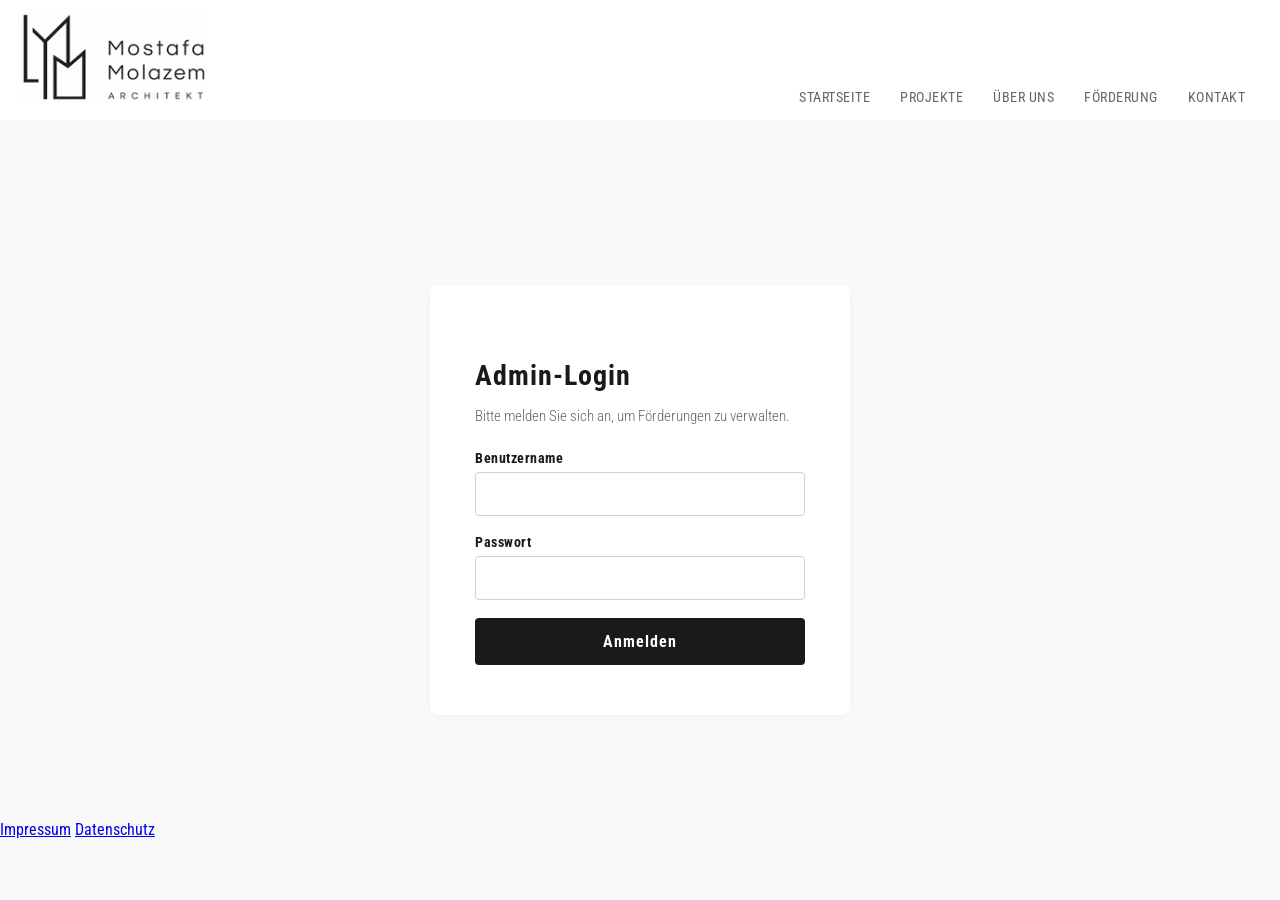
==== admin.html @ 4ee9de16 "Admin-Oberfläche hinzugefügt" ====
<!DOCTYPE html>
<html lang="de">

<head>
    <meta charset="UTF-8">
    <meta name="viewport" content="width=device-width, initial-scale=1.0">

    <title>Admin-Bereich - Architekt</title>

    <link rel="preconnect" href="https://fonts.googleapis.com">
    <link rel="preconnect" href="https://fonts.gstatic.com" crossorigin>
    <link href="https://fonts.googleapis.com/css2?family=Roboto+Condensed:wght@300;400;700&display=swap" rel="stylesheet">

    <link rel="stylesheet" href="style.css">
    <link rel="stylesheet" href="admin.css">
</head>

<body>

    <header class="header">

        <div class="logo">
            <img src="image/logo.png" alt="Architekt Logo">
        </div>

        <button class="hamburger" id="hamburger" aria-label="Menü öffnen">
            <span></span>
            <span></span>
            <span></span>
        </button>

        <nav class="nav-menu" id="navMenu">
            <a href="index.html">STARTSEITE</a>
            <a href="projekte.html">PROJEKTE</a>
            <a href="team.html">ÜBER UNS</a>
            <a href="foerderung.html">FÖRDERUNG</a>
            <a href="kontakt.html">KONTAKT</a>
        </nav>

    </header>

    <!-- LOGIN -->
    <section class="admin-login" id="loginSection">
        <div class="login-box">
            <h1>Admin-Login</h1>
            <p>Bitte melden Sie sich an, um Förderungen zu verwalten.</p>

            <form id="loginForm">
                <div class="form-group">
                    <label for="username">Benutzername</label>
                    <input type="text" id="username" required>
                </div>

                <div class="form-group">
                    <label for="password">Passwort</label>
                    <input type="password" id="password" required>
                </div>

                <button type="submit" class="btn-primary">Anmelden</button>
            </form>

            <p class="error" id="loginError" style="display:none;"></p>
        </div>
    </section>

    <!-- ADMIN-BEREICH -->
    <section class="admin-panel" id="adminSection" style="display:none;">

        <div class="admin-container">

            <div class="admin-header">
                <h1>Förderungen verwalten</h1>
                <button class="btn-logout" id="logoutBtn">Abmelden</button>
            </div>

            <button class="btn-primary" id="newFoerderungBtn">+ Neue Förderung</button>

            <!-- TABELLE -->
            <div class="table-wrapper">
                <table class="admin-table">
                    <thead>
                        <tr>
                            <th>ID</th>
                            <th>Name</th>
                            <th>Maßnahme</th>
                            <th>Gebäudetyp</th>
                            <th>Zuschuss</th>
                            <th>Max. Förderung</th>
                            <th>Aktionen</th>
                        </tr>
                    </thead>
                    <tbody id="foerderungenTable">
                        <!-- Wird per JavaScript gefüllt -->
                    </tbody>
                </table>
            </div>

        </div>

    </section>

    <!-- FORMULAR-MODAL -->
    <div class="modal-overlay" id="modalOverlay" style="display:none;">
        <div class="modal-box">
            <span class="modal-close" id="modalClose">&times;</span>

            <h2 id="modalTitle">Neue Förderung</h2>

            <form id="foerderungForm">
                <input type="hidden" id="foerderungId">

                <div class="form-group">
                    <label for="name">Name</label>
                    <input type="text" id="name" required>
                </div>

                <div class="form-group">
                    <label for="massnahme">Maßnahme</label>
                    <select id="massnahme" required>
                        <option value="">-- Bitte wählen --</option>
                        <option value="dach">Dach</option>
                        <option value="heizung">Heizung</option>
                        <option value="fenster">Fenster</option>
                        <option value="gebaeudehuelle">Gebäudehülle</option>
                        <option value="neubau">Neubau</option>
                    </select>
                </div>

                <div class="form-group">
                    <label for="gebaeudetyp">Gebäudetyp</label>
                    <select id="gebaeudetyp" required>
                        <option value="">-- Bitte wählen --</option>
                        <option value="einfamilienhaus">Einfamilienhaus</option>
                        <option value="mehrfamilienhaus">Mehrfamilienhaus</option>
                        <option value="gewerbe">Gewerbe</option>
                    </select>
                </div>

                <div class="form-group">
                    <label for="zuschuss">Zuschuss</label>
                    <input type="text" id="zuschuss" required>
                </div>

                <div class="form-group">
                    <label for="details">Details</label>
                    <textarea id="details" rows="3" required></textarea>
                </div>

                <div class="form-group">
                    <label for="max_foerderung">Max. Förderung (€)</label>
                    <input type="number" id="max_foerderung" step="0.01">
                </div>

                <button type="submit" class="btn-primary">Speichern</button>
            </form>
        </div>
    </div>

    <footer>
        <a href="impressum.html">Impressum</a>
        <a href="datenschutz.html">Datenschutz</a>
    </footer>

    <script src="script.js"></script>
    <script src="admin.js"></script>

</body>
</html>
---- style.css ----
* {
    box-sizing: border-box;
}

html,
body {
    margin: 0;
    padding: 0;
    width: 100%;
    height: 100%;
}

body {
    margin: 0;
    padding: 0;
    font-family: 'Roboto Condensed', sans-serif;
    background-color: #f9f9f9;
}


/* =========================
   HEADER
   ========================= */

.header {
    background-color: #ffffff;
    display: flex;
    justify-content: space-between;
    align-items: center;     /* ← Logo vertikal zentriert */
    height: 120px;
    /*padding: 0 35px 25px 35px;*/
    padding: 0 35px 5px 20px;
     position: relative;         /* ← für die Navigation */
}

/* Logo */
.logo {
    display: flex;
    align-items: center;
    padding-bottom: 2px;
}

.logo img {
    height: 90px;          /* ← Passe die Höhe an */
    width: auto;
    display: block;
}


/* Navigation */

nav {
    display: flex;
    gap: 30px;
    align-items: center;
    align-self: flex-end;       /* ← Navigation am unteren Rand */
    padding-bottom: 10px;       /* ← etwas Abstand nach unten */
}

nav a {
    text-decoration: none;

    font-family: 'Roboto Condensed', sans-serif;
    font-size: 13.5px;

    color: #666666;

    letter-spacing: 0.5px;

    transition: 0.3s;
}

/* Aktive Seite */
nav a.active {
    color: #000000;
    font-weight: 700;
}

/* Hover */
nav a:hover {
    color: #000000;
}


/* =========================
   SLIDESHOW
   ========================= */

.slideshow {
    position: relative;

    width: 100%;
    height: calc(100vh - 90px);

    overflow: hidden;
}


/* Einzelnes Bild */

.slide {
    position: absolute;

    inset: 0;

    opacity: 0;

    transition: opacity 0.8s ease;
}


/* Aktuelles Bild */

.slide.active {
    opacity: 1;
}


/* Bild */

.slide img {
    width: 100%;
    height: 100%;

    object-fit: cover;

    display: block;
}


/* =========================
   KATEGORIEN
   ========================= */

.projekt-navigation {

    width: 100%;

    background: #f9f9f9;

    border-top: 1px solid #ececec;
    border-bottom: 1px solid #ececec;

    padding: 18px 30px;

    display: flex;
    flex-wrap: wrap;

    justify-content: center;

    gap: 50px;
    position: relative;   /* ← NEU: für absolute Positionierung der Links */
    z-index: 10;          /* ← NEU: über der Galerie */
}

.projekt-navigation a {

    text-decoration: none;

    color: #8a8a8a;

    font-family: 'Roboto Condensed', sans-serif;

    font-size: 13px;

    font-weight: 400;

    transition: .3s;

    padding: 4px 8px;          /* ← links/rechts mehr Platz */
}

.projekt-navigation a:hover {

    color: #000;
}

.projekt-navigation a.active {

    color: #000;
    font-weight: 700;
}

/* =========================
   PROJEKT-GALERIE
   ========================= */

.project-gallery {
    display: grid;

    grid-template-columns: repeat(5, 1fr);

    gap: 2px;

    width: 100%;
}

.gallery-item {
    width: 100%;
    aspect-ratio: 1 / 1;

    overflow: hidden;

    background: #eee;

    cursor: pointer;
}

.gallery-item img {
    width: 100%;
    height: 100%;

    display: block;

    object-fit: cover;

    transition: transform 0.5s ease;
}

.gallery-item:hover img {
    transform: scale(1.04);
}

/* =========================
   KATEGORIE – WEISSE FLÄCHE
   ========================= */


.project-category {
    width: 100%;               /* ← ganze Breite */
    background-color: #ffffff;
    padding: 0px 0;
    margin: 0;
}

.category-images {
    display: flex;
    flex-wrap: wrap;
    justify-content: flex-start;
    align-items: center;
    gap: 3px;
    width: 100%;               /* ← ganze Breite */
    padding: 0 20px;           /* ← etwas Abstand zum Rand */
}


/* einzelne Bilder */
.category-images .gallery-item {
    flex: 1 1 calc(20% - 3px);
    aspect-ratio: 4 / 3;
    max-width: calc(20% - 3px);
    min-width: 150px;
    overflow: hidden;
}

.category-images .gallery-item img {
    width: 100%;
    height: 100%;
    object-fit: cover;
    display: block;
    filter: grayscale(80%);
    transition: filter 0.5s ease, transform 0.5s ease;
}

.category-images .gallery-item:hover img {
    transform: scale(1.15);
    filter: grayscale(0%);
}

/* =========================
   LIGHTBOX
   ========================= */

.lightbox-overlay {
    display: none;
    position: fixed;
    inset: 0;
    background-color: rgba(0, 0, 0, 0.8);
    z-index: 1000;
    justify-content: center;
    align-items: center;
}

.lightbox-overlay.active {
    display: flex;
}

.lightbox-box {
    background-color: #ffffff;
    padding: 50px 50px 40px 50px;    /* ← mehr Platz rundherum */
    border-radius: 4px;
    max-width: 98vw;                 /* ← fast ganze Breite */
    max-height: 98vh;                /* ← fast ganze Höhe */
    box-shadow: 0 20px 60px rgba(0, 0, 0, 0.3);
    position: relative;
    display: flex;
    flex-direction: column;
    align-items: center;
}



.lightbox-close {
    position: absolute;              /* ← bleibt absolute */
    top: 10px;                       /* ← Abstand vom Rand der Box */
    right: 18px;                     /* ← Abstand vom Rand der Box */
    font-size: 36px;
    font-weight: 300;
    color: #333;
    cursor: pointer;
    transition: 0.3s;
    line-height: 1;
    z-index: 10;                     /* ← sicherstellen, dass es über der Box ist */
}

.lightbox-close:hover {
    transform: rotate(90deg);
    color: #000;
}

.lightbox-info {
    width: 100%;
    text-align: right;
    margin-top: 12px;
    padding-right: 4px;
}

.lightbox-info h3 {
    font-family: 'Roboto Condensed', sans-serif;
    font-weight: 700;
    font-size: 18px;
    letter-spacing: 1px;
    color: #1a1a1a;
    margin: 0;
}

.lightbox-info p {
    font-family: 'Roboto Condensed', sans-serif;
    font-weight: 300;
    font-size: 14px;
    color: #666;
    margin: 2px 0 0 0;
}

/* =========================
   LIGHTBOX PFEILE
   ========================= */

.lightbox-arrow {
    position: absolute;
    top: 50%;
    transform: translateY(-50%);
    background: rgba(255, 255, 255, 0.9);
    border: none;
    font-size: 40px;
    font-weight: 300;
    color: #333;
    cursor: pointer;
    padding: 10px 16px;
    border-radius: 4px;
    transition: 0.3s;
    z-index: 10;
    box-shadow: 0 2px 10px rgba(0, 0, 0, 0.1);
    line-height: 1;
}

.lightbox-arrow:hover {
    background: #ffffff;
    color: #000;
    box-shadow: 0 4px 20px rgba(0, 0, 0, 0.2);
}

.lightbox-arrow-left {
    left: 10px;
}

.lightbox-arrow-right {
    right: 10px;
}


/* =========================
   GALERIE – AUSBLENDEN
   ========================= */

.category-images.shrink {
    transition: all 0.6s ease;
}

.category-images .gallery-item.falling {
    animation: fallDown 0.6s ease forwards;
}

@keyframes fallDown {
    0% {
        opacity: 1;
        transform: translateY(0) scale(1);
    }
    100% {
        opacity: 0;
        transform: translateY(200px) scale(0.8);
    }
}

.category-images .gallery-item.staying {
    animation: stayVisible 0.6s ease forwards;
}

@keyframes stayVisible {
    0% {
        opacity: 1;
        transform: scale(1);
    }
    100% {
        opacity: 1;
        transform: scale(1);
    }
}

/* =========================
   LIGHTBOX – SANFTES EINBLENDEN
   ========================= */

.lightbox-image {
    max-width: 92vw;
    max-height: 85vh;
    object-fit: contain;
    display: block;
    opacity: 0;
    transform: scale(0.95) translateY(15px);
    filter: blur(4px);
    transition: all 0.8s ease-out;
}

.lightbox-overlay.active .lightbox-image {
    opacity: 1;
    transform: scale(1) translateY(0);
    filter: blur(0);
}

.lightbox-overlay.active .lightbox-image {
    opacity: 1;
    transform: scale(1) translateY(0);
    filter: blur(0);
}

/* Beim Schließen – sanft verschwinden */
.lightbox-overlay .lightbox-image {
    transition: all 4s ease-in;
}

/* =========================
   GALERIE – RÜCKKEHR
   ========================= */

.category-images .gallery-item.returning {
    animation: returnUp 0.8s ease forwards;
}

@keyframes returnUp {
    0% {
        opacity: 0;
        transform: translateY(200px) scale(0.8);
    }
    100% {
        opacity: 1;
        transform: translateY(0) scale(1);
    }
}


/* =========================
   TEAM
   ========================= */



.team-section {
    width: 100%;
    
    padding: 30px 100px 30px 100px;   /* ← links/rechts mehr Abstand */
    display: flex;
    justify-content: center;
    margin-top: 10px;
}


.team-container {
    display: flex;
    align-items: flex-end;
    gap: 60px;
    max-width: 900px;
    width: 100%;
    padding: 40px 50px;
    background-color: #ffffff;
    border-radius: 8px;
    box-shadow: 0 2px 10px rgba(0, 0, 0, 0.04);
    margin: 0 auto;            /* ← zusätzlich: perfekte Zentrierung */
}

.team-image {
    flex: 1;
}

.team-image img {
    width: 100%;
    height: auto;
    display: block;
    border-radius: 8px;
    box-shadow: 0 4px 20px rgba(0, 0, 0, 0.08);
}

.team-info {
    flex: 1;
}

.team-info .email {
    font-family: 'Roboto Condensed', sans-serif;
    font-size: 15px;
    font-weight: 300;
    color: #1a1a1a;           /* ← etwas dunkler für bessere Lesbarkeit */
    margin: 2px 0 0 0;
}

.team-info h2 {
    font-family: 'Roboto Condensed', sans-serif;
    font-size: 28px;
    font-weight: 700;
    color: #1a1a1a;
    margin: 0 0 5px 0;
    letter-spacing: 1px;
}

.team-info .role {
    font-family: 'Roboto Condensed', sans-serif;
    font-size: 16px;
    font-weight: 400;
    color: #888888;
    margin: 0 0 15px 0;
    letter-spacing: 0.5px;
}

.team-info .description {
    font-family: 'Roboto Condensed', sans-serif;
    font-size: 15px;
    font-weight: 300;
    color: #666666;
    line-height: 1.8;
    margin: 0;
}

/* =========================
   TEAM – SANFTES EINBLENDEN
   ========================= */

.team-image img {
    width: 100%;
    height: auto;
    display: block;
    border-radius: 8px;
    box-shadow: 0 4px 20px rgba(0, 0, 0, 0.08);
    opacity: 0;                      /* ← startet unsichtbar */
    transform: scale(0.95);          /* ← startet etwas kleiner */
    animation: fadeInUp 1.2s ease forwards;  /* ← 1.2s Dauer */
}

@keyframes fadeInUp {
    0% {
        opacity: 0;
        transform: scale(0.95) translateY(20px);
    }
    100% {
        opacity: 1;
        transform: scale(1) translateY(0);
    }
}
@keyframes fadeIn {
    0% { opacity: 0; }
    100% { opacity: 1; }
}

/* =========================
   HANDY / TABLET
   ========================= */

/* =========================
   HAMBURGER-MENÜ
   ========================= */

.hamburger {
    display: none;
    flex-direction: column;
    justify-content: space-between;
    width: 30px;
    height: 22px;
    background: transparent;
    border: none;
    cursor: pointer;
    padding: 0;
    z-index: 1001;
}

.hamburger span {
    display: block;
    width: 100%;
    height: 3px;
    background: #333333;
    border-radius: 3px;
    transition: all 0.3s ease;
}

.hamburger.active span:nth-child(1) {
    transform: translateY(9px) rotate(45deg);
}

.hamburger.active span:nth-child(2) {
    opacity: 0;
}

.hamburger.active span:nth-child(3) {
    transform: translateY(-9px) rotate(-45deg);
}


/* =========================
   KATEGORIE-HAMBURGER (gleiches Design wie oben)
   ========================= */

.category-hamburger {
    display: none;
    flex-direction: column;
    justify-content: space-between;
    align-items: flex-start;
    width: 30px;
    height: 22px;
    background: transparent;
    border: none;
    cursor: pointer;
    padding: 0;
    gap: 0;
}

.category-hamburger span {
    display: block;
    width: 100%;
    height: 3px;
    background: #8a8a8a;
    border-radius: 3px;
    transition: all 0.3s ease;
}

.category-hamburger span:nth-child(2) {
    width: 100%;          /* ← alle gleich lang */
}

.category-hamburger span:nth-child(3) {
    width: 100%;          /* ← alle gleich lang */
}

.category-hamburger .category-label {
    display: none;        /* ← Label versteckt, nur Icon */
}

/* Hamburger aktiv (X) – gleiches Verhalten wie oben */
.category-hamburger.active span:nth-child(1) {
    transform: translateY(9px) rotate(45deg);
}

.category-hamburger.active span:nth-child(2) {
    opacity: 0;
}

.category-hamburger.active span:nth-child(3) {
    transform: translateY(-9px) rotate(-45deg);
}

/* =========================
   KATEGORIE-HEADER (Hamburger + Titel)
   ========================= */

.category-header {
    display: none;
}

.category-title {
    display: none;               /* ← auf Desktop versteckt */
}


/* =========================
   KATEGORIE-BUTTON (nur auf Handys)
   ========================= */

.category-btn {
    display: none;              /* ← auf Desktop versteckt */
    align-items: center;
    justify-content: center;
    gap: 12px;
    width: calc(100% - 30px);
    max-width: 400px;
    margin: 8px auto;
    padding: 14px 20px;
    background-color: #1a1a1a;
    color: #ffffff;
    border: none;
    border-radius: 0px;
    font-family: 'Roboto Condensed', sans-serif;
    font-size: 16px;
    font-weight: 700;
    letter-spacing: 1px;
    cursor: pointer;
    transition: background-color 0.3s ease;
}

.category-btn:hover {
    background-color: #333333;
}

.category-btn .hamburger-icon {
    font-size: 22px;
    line-height: 1;
    color: #ffffff;
}

.category-btn .category-btn-text {
    font-size: 16px;
    font-weight: 700;
    color: #ffffff;
    letter-spacing: 0.5px;
}


/* =========================
   VIDEO-OVERLAY (Handy)
   ========================= */

.video-overlay {
    display: none;
    position: fixed;
    inset: 0;
    background-color: #000000;
    z-index: 2000;
    justify-content: center;
    align-items: center;
    padding: 20px;   
    opacity: 0;                     /* ← startet unsichtbar */
    transition: opacity 1s ease;    /* ← sanfter Übergang */
}

.video-overlay.active {
    display: flex;
    opacity: 1;                     /* ← voll sichtbar */
    animation: fadeIn 1s ease forwards;
}

.video-overlay.fading-out {
    opacity: 0;                     /* ← wird unsichtbar */
    pointer-events: none;
    transition: opacity 1s ease;
}

.video-overlay video {
    width: 100%;
    height: 100%;
    object-fit: contain;    /* ← von cover auf contain geändert */
    display: block;
}

/* =========================
   HANDY / TABLET
   ========================= */

@media (max-width: 768px) {

    .video-overlay {
        display: none;
    }
    .video-overlay.active {
        display: flex;
    }

    /* === HEADER === */
    .header {
        height: 80px;
        padding: 0 18px;
    }

    .logo img {
        height: 50px;
    }

    /* === HAMBURGER (Hauptnavigation) === */
    .hamburger {
        display: flex;
    }

    .nav-menu {
        position: fixed;
        top: 80px;
        left: 0;
        width: 100%;
        height: calc(100vh - 80px);
        background-color: #ffffff;
        flex-direction: column;
        justify-content: center;
        align-items: center;
        gap: 30px;
        transform: translateX(100%);
        transition: transform 0.4s ease;
        z-index: 999;
        box-shadow: 0 10px 30px rgba(0, 0, 0, 0.1);
    }

    .nav-menu.open {
        transform: translateX(0);
    }

    .nav-menu a {
        font-size: 22px;
        font-weight: 400;
        color: #333333;
        text-decoration: none;
        letter-spacing: 1px;
        padding: 10px 0;
    }

    .nav-menu a.active {
        color: #000000;
        font-weight: 700;
    }

    /* === SLIDESHOW === */
    .slideshow {
        height: calc(100vh - 80px);
    }

    /* === GRAUES BAND === */
    .projekt-navigation {
        flex-direction: column;
        align-items: center;
        padding: 15px 15px;
        gap: 10px;
        position: relative;   /* ← wichtig für absolute Positionierung */
        z-index: 10;          /* ← über der Galerie */
        background: #f9f9f9;
        border-bottom: none;  /* ← damit die Links die Linie nicht doppelt haben */
    }

    /* === KATEGORIE-BUTTON (schwarz) === */
    .category-btn {
        display: flex !important;
        width: fit-content;          /* ← passt sich dem Text an */
        padding: 12px 20px;          /* ← etwas weniger Padding */
        font-size: 15px;             /* ← etwas kleinere Schrift */
        border-radius: 0px;         /* ← abgerundet für Button-Look */
        margin: 0 auto;  
    }

    .category-btn .hamburger-icon {
         font-size: 20px;
    }

    .category-btn .category-btn-text {
         font-size: 15px;
    }

    /* === KATEGORIE-LINKS === */
    .category-links {
        display: none;
        flex-direction: row;          /* ← horizontal */
        flex-wrap: wrap;              /* ← umbrechen */
        justify-content: center;      /* ← zentriert */
        align-items: center;
        gap: 8px 12px;                /* ← Abstand zwischen den Links */
        width: 100%;
        padding: 15px 10px;
        background-color: #f9f9f9;
        border-top: 1px solid #ececec;
        border-bottom: 1px solid #ececec;
        position: absolute;
        top: 100%;
        left: 0;
        z-index: 20;
        box-shadow: 0 4px 10px rgba(0, 0, 0, 0.05);
    }

    .category-links.open {
        display: flex;
    }

    .category-links a {
        font-size: 13px;
        padding: 6px 10px;
        text-align: center;
        text-decoration: none;
        color: #8a8a8a;
        font-family: 'Roboto Condensed', sans-serif;
        font-weight: 400;
        transition: .3s;
        white-space: nowrap;           /* ← verhindert Umbruch im Link */
        border: 1px solid transparent;  /* ← für späteren Hover-Effekt */
        border-radius: 4px;
    }

    .category-links a:hover {
        color: #000;
        border-color: #e0e0e0;
    }

    .category-links a.active {
        color: #000;
        font-weight: 700;
        border-color: #cccccc;
    }

    /* === GALERIE === */
    .project-category {
        position: relative;
        z-index: 1;           /* ← unter den Kategorie-Links */
    }

    /* === GALERIE === */
    .category-images .gallery-item {
        flex: 1 1 calc(50% - 3px);
        max-width: calc(50% - 3px);
    }

    /* === TEAM === */
    .team-container {
        flex-direction: column;
        align-items: center;
        padding: 25px 20px;
    }

    .team-image {
        width: 100%;
        max-width: 300px;
    }

    .team-info {
        text-align: center;
    }

    /* === KONTAKT === */
    .contact-section {
        grid-template-columns: 1fr;
        padding: 25px 20px;
        gap: 30px;
    }

    .contact-left h1 {
        font-size: 28px;
    }

    .map-section iframe {
        height: 250px;
    }

    .contact-item i {
        font-size: 20px;
        width: 30px;
    }

    /* === LIGHTBOX === */
    .lightbox-box {
        padding: 30px 20px 20px 20px;
        max-width: 98vw;
        max-height: 98vh;
    }

    .lightbox-image {
        max-width: 90vw;
        max-height: 70vh;
    }

    .lightbox-arrow {
        font-size: 28px;
        padding: 6px 12px;
    }

    .lightbox-arrow-left {
        left: 5px;
    }

    .lightbox-arrow-right {
        right: 5px;
    }

    .lightbox-info h3 {
        font-size: 16px;
    }

    .lightbox-info p {
        font-size: 13px;
    }

    .lightbox-close {
        font-size: 28px;
        top: 8px;
        right: 14px;
    }

    /* === IMPRESSUM === */
    .legal-page {
        margin: 100px 15px 40px 15px;
        padding: 25px 20px;
    }

    .legal-page h1 {
        font-size: 28px;
    }

    .legal-page h2 {
        font-size: 18px;
    }

    .legal-page p {
        font-size: 14px;
    }

}
---- admin.css ----
/* =========================
   ADMIN-BEREICH
   ========================= */

/* LOGIN */
.admin-login {
    width: 100%;
    min-height: calc(100vh - 200px);
    display: flex;
    justify-content: center;
    align-items: center;
    background-color: #f9f9f9;
    padding: 120px 20px 60px 20px;
}

.login-box {
    background-color: #ffffff;
    padding: 50px 45px;
    border-radius: 8px;
    box-shadow: 0 2px 10px rgba(0, 0, 0, 0.04);
    max-width: 420px;
    width: 100%;
}

.login-box h1 {
    font-family: 'Roboto Condensed', sans-serif;
    font-size: 28px;
    font-weight: 700;
    color: #1a1a1a;
    margin-bottom: 8px;
    letter-spacing: 1px;
}

.login-box p {
    font-family: 'Roboto Condensed', sans-serif;
    font-size: 15px;
    font-weight: 300;
    color: #666;
    margin-bottom: 25px;
}

/* Formular */
.form-group {
    margin-bottom: 18px;
}

.form-group label {
    display: block;
    font-family: 'Roboto Condensed', sans-serif;
    font-size: 14px;
    font-weight: 700;
    color: #1a1a1a;
    margin-bottom: 6px;
    letter-spacing: 0.5px;
}

.form-group input,
.form-group select,
.form-group textarea {
    width: 100%;
    padding: 12px 16px;
    font-family: 'Roboto Condensed', sans-serif;
    font-size: 15px;
    font-weight: 300;
    color: #333;
    border: 1px solid #d0d0d0;
    border-radius: 4px;
    background-color: #ffffff;
    transition: border-color 0.3s ease;
}

.form-group input:focus,
.form-group select:focus,
.form-group textarea:focus {
    border-color: #1a1a1a;
    outline: none;
}

.btn-primary {
    width: 100%;
    padding: 14px 0;
    background-color: #1a1a1a;
    color: #ffffff;
    font-family: 'Roboto Condensed', sans-serif;
    font-size: 16px;
    font-weight: 700;
    letter-spacing: 1px;
    border: none;
    border-radius: 4px;
    cursor: pointer;
    transition: background-color 0.3s ease;
}

.btn-primary:hover {
    background-color: #333333;
}

.error {
    color: #d32f2f;
    font-size: 14px;
    margin-top: 15px;
}

/* ADMIN-PANEL */
.admin-panel {
    width: 100%;
    min-height: calc(100vh - 200px);
    background-color: #f9f9f9;
    padding: 120px 20px 60px 20px;
}

.admin-container {
    max-width: 1400px;
    margin: 0 auto;
}

.admin-header {
    display: flex;
    justify-content: space-between;
    align-items: center;
    margin-bottom: 25px;
}

.admin-header h1 {
    font-family: 'Roboto Condensed', sans-serif;
    font-size: 28px;
    font-weight: 700;
    color: #1a1a1a;
    letter-spacing: 1px;
}

.btn-logout {
    padding: 10px 20px;
    background-color: #f0f0f0;
    color: #1a1a1a;
    border: none;
    border-radius: 4px;
    font-family: 'Roboto Condensed', sans-serif;
    font-size: 14px;
    font-weight: 700;
    cursor: pointer;
    transition: background-color 0.3s;
}

.btn-logout:hover {
    background-color: #e0e0e0;
}

/* Tabelle */
.table-wrapper {
    background-color: #ffffff;
    border-radius: 8px;
    padding: 20px;
    box-shadow: 0 2px 10px rgba(0, 0, 0, 0.04);
    margin-top: 20px;
    overflow-x: auto;
}

.admin-table {
    width: 100%;
    border-collapse: collapse;
    font-family: 'Roboto Condensed', sans-serif;
}

.admin-table th {
    text-align: left;
    padding: 12px 10px;
    font-size: 14px;
    font-weight: 700;
    color: #1a1a1a;
    border-bottom: 2px solid #ececec;
    letter-spacing: 0.5px;
}

.admin-table td {
    padding: 12px 10px;
    font-size: 14px;
    font-weight: 300;
    color: #333;
    border-bottom: 1px solid #f0f0f0;
}

.admin-table td .btn-edit,
.admin-table td .btn-delete {
    padding: 6px 12px;
    font-size: 12px;
    font-weight: 700;
    border: none;
    border-radius: 4px;
    cursor: pointer;
    margin-right: 5px;
}

.btn-edit {
    background-color: #1a1a1a;
    color: #ffffff;
}

.btn-edit:hover {
    background-color: #333;
}

.btn-delete {
    background-color: #f0f0f0;
    color: #d32f2f;
}

.btn-delete:hover {
    background-color: #e0e0e0;
}

/* MODAL */
.modal-overlay {
    position: fixed;
    inset: 0;
    background-color: rgba(0, 0, 0, 0.6);
    z-index: 2000;
    display: flex;
    justify-content: center;
    align-items: center;
    padding: 20px;
}

.modal-box {
    background-color: #ffffff;
    padding: 40px 35px;
    border-radius: 8px;
    max-width: 600px;
    width: 100%;
    max-height: 90vh;
    overflow-y: auto;
    position: relative;
}

.modal-close {
    position: absolute;
    top: 12px;
    right: 20px;
    font-size: 30px;
    color: #333;
    cursor: pointer;
    transition: 0.3s;
}

.modal-close:hover {
    transform: rotate(90deg);
    color: #000;
}

.modal-box h2 {
    font-family: 'Roboto Condensed', sans-serif;
    font-size: 24px;
    font-weight: 700;
    margin-bottom: 25px;
    color: #1a1a1a;
}

/* Mobile */
@media (max-width: 768px) {
    .admin-header {
        flex-direction: column;
        align-items: flex-start;
        gap: 15px;
    }

    .admin-table th,
    .admin-table td {
        padding: 8px 5px;
        font-size: 12px;
    }
}
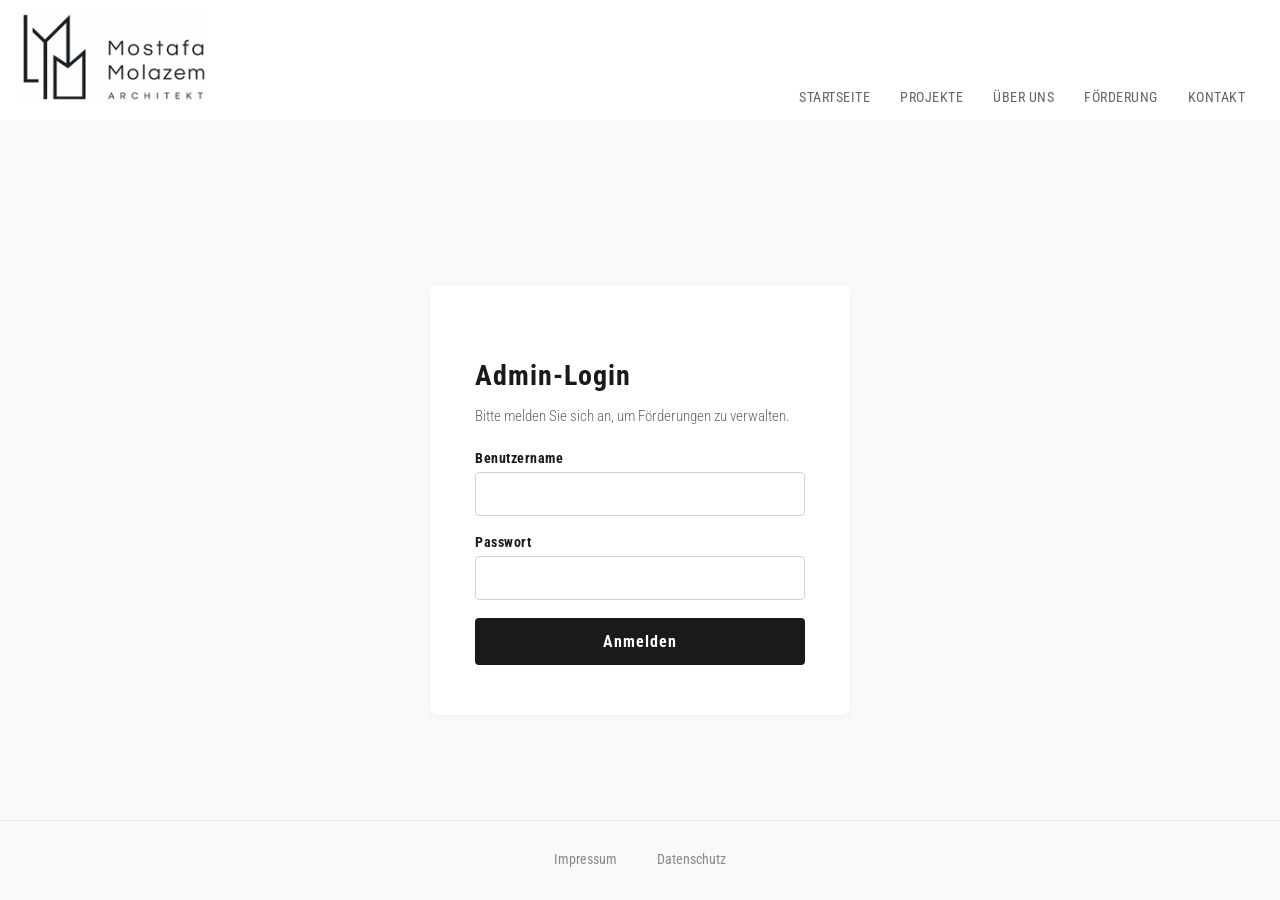
==== commit a939dac2: "Footer in admin.html wie Kontakt" ====
--- a/admin.html
+++ b/admin.html
@@ -73,6 +73,12 @@
                 <button class="btn-logout" id="logoutBtn">Abmelden</button>
             </div>
 
+            <!-- INFO-BOX -->
+            <div class="admin-info">
+                <p>💡 <strong>Hinweis:</strong> Pro Maßnahme erscheint nur die <strong>erste Förderung</strong> im Dropdown auf der Website. 
+                Wenn Sie mehrere Förderungen für dieselbe Maßnahme anbieten möchten, vergeben Sie unterschiedliche Maßnahmen.</p>
+            </div>
+
             <button class="btn-primary" id="newFoerderungBtn">+ Neue Förderung</button>
 
             <!-- TABELLE -->
@@ -80,7 +86,6 @@
                 <table class="admin-table">
                     <thead>
                         <tr>
-                            <th>ID</th>
                             <th>Name</th>
                             <th>Maßnahme</th>
                             <th>Gebäudetyp</th>
@@ -123,6 +128,7 @@
                         <option value="fenster">Fenster</option>
                         <option value="gebaeudehuelle">Gebäudehülle</option>
                         <option value="neubau">Neubau</option>
+                        <option value="beratung">Beratung</option>
                     </select>
                 </div>
 
@@ -156,7 +162,7 @@
         </div>
     </div>
 
-    <footer>
+    <footer class="admin-footer">
         <a href="impressum.html">Impressum</a>
         <a href="datenschutz.html">Datenschutz</a>
     </footer>
--- a/admin.css
+++ b/admin.css
@@ -144,6 +144,23 @@
 
 .btn-logout:hover {
     background-color: #e0e0e0;
+}
+
+/* INFO-BOX */
+.admin-info {
+    background-color: #f0f7ff;
+    border-left: 4px solid #1a1a1a;
+    padding: 15px 20px;
+    border-radius: 4px;
+    margin-bottom: 20px;
+    font-family: 'Roboto Condensed', sans-serif;
+    font-size: 14px;
+    color: #333;
+    line-height: 1.6;
+}
+
+.admin-info p {
+    margin: 0;
 }
 
 /* Tabelle */
@@ -207,6 +224,13 @@
 
 .btn-delete:hover {
     background-color: #e0e0e0;
+}
+
+.warning-icon {
+    color: #f39c12;
+    font-size: 16px;
+    margin-left: 5px;
+    cursor: help;
 }
 
 /* MODAL */
@@ -255,6 +279,30 @@
     color: #1a1a1a;
 }
 
+/* =========================
+   FOOTER (wie Kontakt)
+   ========================= */
+
+.admin-footer {
+    display: flex;
+    justify-content: center;
+    gap: 40px;
+    padding: 30px 0;
+    background: #f9f9f9;
+    border-top: 1px solid #ececec;
+}
+
+.admin-footer a {
+    color: #888888;
+    text-decoration: none;
+    font-size: 14px;
+    transition: 0.3s;
+}
+
+.admin-footer a:hover {
+    color: #000000;
+}
+
 /* Mobile */
 @media (max-width: 768px) {
     .admin-header {
@@ -268,4 +316,9 @@
         padding: 8px 5px;
         font-size: 12px;
     }
+
+    .admin-info {
+        font-size: 13px;
+        padding: 12px 15px;
+    }
 }
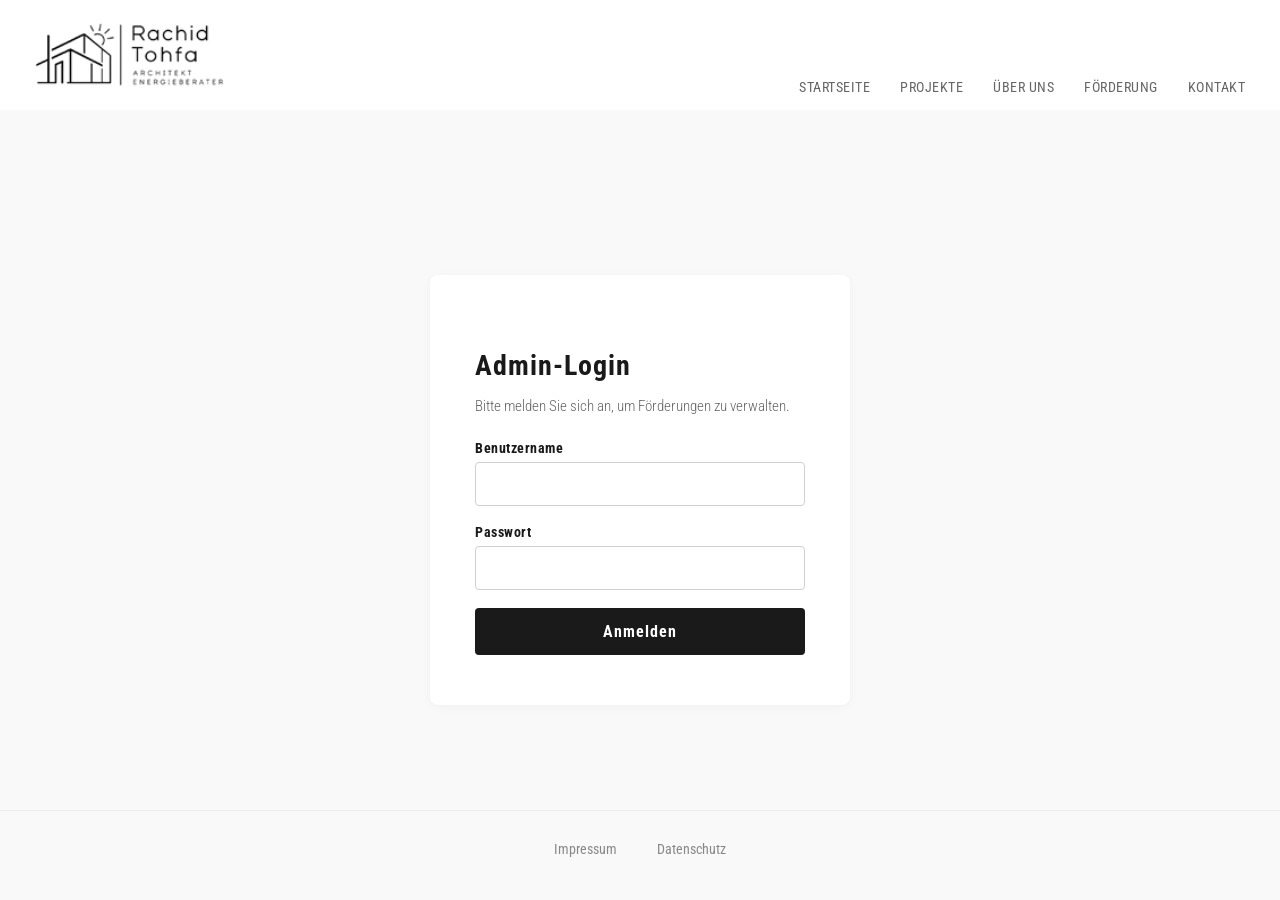
==== commit 092cd781: "Nur Maßnahme im Ergebnis speichern" ====
--- a/admin.html
+++ b/admin.html
@@ -12,6 +12,7 @@
     <link href="https://fonts.googleapis.com/css2?family=Roboto+Condensed:wght@300;400;700&display=swap" rel="stylesheet">
 
     <link rel="stylesheet" href="style.css">
+    <link rel="stylesheet" href="kontakt.css">
     <link rel="stylesheet" href="admin.css">
 </head>
 
@@ -92,6 +93,16 @@
                             <th>Zuschuss</th>
                             <th>Max. Förderung</th>
                             <th>Aktionen</th>
+                            <th>Datum</th>
+                            
+                            <th>Name</th>
+                            <th>E-Mail</th>
+                            <th>Telefon</th>
+                            <th>Maßnahme</th>
+                            <th>Gebäudetyp</th>
+                            <th>Baujahr</th>
+                            <th>Ausgewählt</th>
+                            <th>Aktionen</th>
                         </tr>
                     </thead>
                     <tbody id="foerderungenTable">
@@ -121,15 +132,10 @@
 
                 <div class="form-group">
                     <label for="massnahme">Maßnahme</label>
-                    <select id="massnahme" required>
-                        <option value="">-- Bitte wählen --</option>
-                        <option value="dach">Dach</option>
-                        <option value="heizung">Heizung</option>
-                        <option value="fenster">Fenster</option>
-                        <option value="gebaeudehuelle">Gebäudehülle</option>
-                        <option value="neubau">Neubau</option>
-                        <option value="beratung">Beratung</option>
-                    </select>
+                    <input type="text" id="massnahme" list="massnahmenListe" required placeholder="z.B. fassade">
+                    <datalist id="massnahmenListe">
+                        <!-- Wird per JavaScript gefüllt -->
+                    </datalist>
                 </div>
 
                 <div class="form-group">
@@ -162,10 +168,10 @@
         </div>
     </div>
 
-    <footer class="admin-footer">
-        <a href="impressum.html">Impressum</a>
-        <a href="datenschutz.html">Datenschutz</a>
-    </footer>
+   <footer>
+    <a href="impressum.html">Impressum</a>
+    <a href="datenschutz.html">Datenschutz</a>
+</footer>
 
     <script src="script.js"></script>
     <script src="admin.js"></script>
--- a/style.css
+++ b/style.css
@@ -27,7 +27,7 @@
     display: flex;
     justify-content: space-between;
     align-items: center;     /* ← Logo vertikal zentriert */
-    height: 120px;
+    height: 110px;
     /*padding: 0 35px 25px 35px;*/
     padding: 0 35px 5px 20px;
      position: relative;         /* ← für die Navigation */
@@ -41,7 +41,7 @@
 }
 
 .logo img {
-    height: 90px;          /* ← Passe die Höhe an */
+    height: 110px;          /* ← Passe die Höhe an */
     width: auto;
     display: block;
 }
@@ -781,12 +781,12 @@
 
     /* === HEADER === */
     .header {
-        height: 80px;
+        height: 95px;
         padding: 0 18px;
     }
 
     .logo img {
-        height: 50px;
+        height: 65px;
     }
 
     /* === HAMBURGER (Hauptnavigation) === */
--- a/kontakt.css
+++ b/kontakt.css
@@ -0,0 +1,226 @@
+/* =========================
+   KONTAKT
+   ========================= */
+
+/* Karte */
+
+.map-section iframe {
+    width: 100%;
+    height: 450px;
+    border: none;
+    display: block;
+}
+
+/* Kontaktbereich */
+
+.contact-section {
+    max-width: 1200px;
+    margin: 20px auto;           /* ← Abstand nach oben/unten (zur Karte) */
+    padding: 25px 40px;          /* ← Innenabstand verkleinert */
+    display: grid;
+    grid-template-columns: 1fr 1fr;
+    gap: 60px;
+    background: #ffffff;
+    border-radius: 8px;
+    box-shadow: 0 2px 10px rgba(0, 0, 0, 0.04);
+}
+
+.contact-left h1 {
+    font-size: 40px;
+    letter-spacing: 2px;
+    font-weight: 300;
+    margin-bottom: 20px;
+    color: #1a1a1a;
+}
+
+.contact-left .line {
+    width: 60px;
+    height: 2px;
+    background: #1a1a1a;
+    margin-bottom: 25px;
+}
+
+.contact-left p {
+    font-size: 18px;
+    line-height: 1.6;
+    color: #666666;
+    max-width: 400px;
+}
+
+/* Rechte Seite – Kontakt-Items */
+
+.contact-item {
+    display: flex;
+    align-items: flex-start;
+    gap: 20px;
+    margin-bottom: 30px;
+}
+
+.contact-item i {
+    font-size: 24px;
+    color: #1a1a1a;
+    width: 36px;
+    margin-top: 4px;
+}
+
+.contact-item h3 {
+    font-size: 16px;
+    font-weight: 700;
+    color: #1a1a1a;
+    margin: 0 0 4px 0;
+    letter-spacing: 0.5px;
+}
+
+.contact-item p {
+    font-size: 16px;
+    font-weight: 300;
+    color: #666666;
+    margin: 0;
+    line-height: 1.5;
+}
+
+.contact-item p a {
+    color: #666666;
+    text-decoration: none;
+    transition: 0.3s;
+}
+
+.contact-item p a:hover {
+    color: #000000;
+}
+
+/* Route-Button */
+
+.route-btn {
+    display: inline-block;
+    margin-top: 10px;
+    padding: 14px 30px;
+    background: #1a1a1a;
+    color: #ffffff;
+    text-decoration: none;
+    font-size: 15px;
+    font-weight: 400;
+    letter-spacing: 0.5px;
+    border-radius: 4px;
+    transition: 0.3s;
+}
+
+.route-btn:hover {
+    background: #333333;
+    transform: translateY(-2px);
+}
+
+/* Footer */
+
+footer {
+    display: flex;
+    justify-content: center;
+    gap: 40px;
+    padding: 30px 0;
+    background: #f9f9f9;
+    border-top: 1px solid #ececec;
+}
+
+footer a {
+    color: #888888;
+    text-decoration: none;
+    font-size: 14px;
+    transition: 0.3s;
+}
+
+footer a:hover {
+    color: #000000;
+}
+
+/* =========================
+   MOBIL
+   ========================= */
+
+@media (max-width: 900px) {
+
+    .contact-section {
+        grid-template-columns: 1fr;
+        padding: 40px 25px;
+        margin: 30px 15px;
+        gap: 40px;
+    }
+
+    .contact-left h1 {
+        font-size: 30px;
+    }
+
+    .contact-left p {
+        max-width: 100%;
+    }
+
+    .map-section iframe {
+        height: 300px;
+    }
+
+    .contact-item {
+        gap: 15px;
+    }
+
+    .contact-item i {
+        font-size: 20px;
+        width: 30px;
+    }
+
+    footer {
+        gap: 20px;
+        padding: 20px 0;
+    }
+}
+
+
+
+/* =========================
+   IMPRESSUM / LEGAL
+   ========================= */
+
+.legal-page {
+    max-width: 900px;
+    margin: 40px auto 80px auto;   /* ← mehr Abstand nach oben (wegen fixed Header) */
+    padding: 0 30px;
+    line-height: 1.8;
+    background: #ffffff;
+    border-radius: 8px;
+    box-shadow: 0 2px 10px rgba(0, 0, 0, 0.04);
+    padding: 40px 50px;
+}
+
+.legal-page h1 {
+    font-size: 38px;
+    font-weight: 700;
+    letter-spacing: 1px;
+    margin-bottom: 30px;
+    color: #1a1a1a;
+}
+
+.legal-page h2 {
+    margin-top: 30px;
+    margin-bottom: 10px;
+    font-size: 22px;
+    font-weight: 700;
+    color: #1a1a1a;
+    letter-spacing: 0.5px;
+}
+
+.legal-page p {
+    margin-bottom: 18px;
+    font-size: 16px;
+    font-weight: 300;
+    color: #666666;
+    line-height: 1.8;
+}
+
+.legal-page a {
+    color: #1a1a1a;
+    text-decoration: none;
+    transition: 0.3s;
+}
+
+.legal-page a:hover {
+    color: #666666;
+    text-decoration: underline;
+}
--- a/admin.css
+++ b/admin.css
@@ -106,7 +106,7 @@
     width: 100%;
     min-height: calc(100vh - 200px);
     background-color: #f9f9f9;
-    padding: 120px 20px 60px 20px;
+    padding: 5px 20px 60px 20px;
 }
 
 .admin-container {
@@ -283,32 +283,62 @@
    FOOTER (wie Kontakt)
    ========================= */
 
-.admin-footer {
-    display: flex;
-    justify-content: center;
-    gap: 40px;
-    padding: 30px 0;
-    background: #f9f9f9;
-    border-top: 1px solid #ececec;
-}
-
-.admin-footer a {
-    color: #888888;
-    text-decoration: none;
-    font-size: 14px;
-    transition: 0.3s;
-}
-
 .admin-footer a:hover {
     color: #000000;
 }
 
 /* Mobile */
 @media (max-width: 768px) {
+
+    /* === ADMIN-LOGIN (Handy) === */
+    .admin-login {
+        padding: 90px 15px 40px 15px;
+        min-height: auto;
+    }
+
+    .login-box {
+        padding: 30px 20px;
+    }
+
+    .login-box h1 {
+        font-size: 22px;
+    }
+
+    .login-box p {
+        font-size: 14px;
+        margin-bottom: 20px;
+    }
+
+    /* === ADMIN-PANEL (Handy) === */
+    .admin-panel {
+        padding: 50px 15px 40px 15px;
+    }
+
     .admin-header {
         flex-direction: column;
         align-items: flex-start;
-        gap: 15px;
+        gap: 12px;
+        margin-bottom: 15px;
+    }
+
+    .admin-header h1 {
+        font-size: 22px;
+    }
+
+    .admin-info {
+        padding: 12px 15px;
+        font-size: 13px;
+        margin-bottom: 15px;
+    }
+
+    .btn-primary {
+        padding: 12px 0;
+        font-size: 14px;
+    }
+
+    .table-wrapper {
+        padding: 12px;
+        margin-top: 12px;
     }
 
     .admin-table th,
@@ -317,8 +347,9 @@
         font-size: 12px;
     }
 
-    .admin-info {
-        font-size: 13px;
-        padding: 12px 15px;
+    .admin-table td .btn-edit,
+    .admin-table td .btn-delete {
+        padding: 4px 8px;
+        font-size: 11px;
     }
 }
